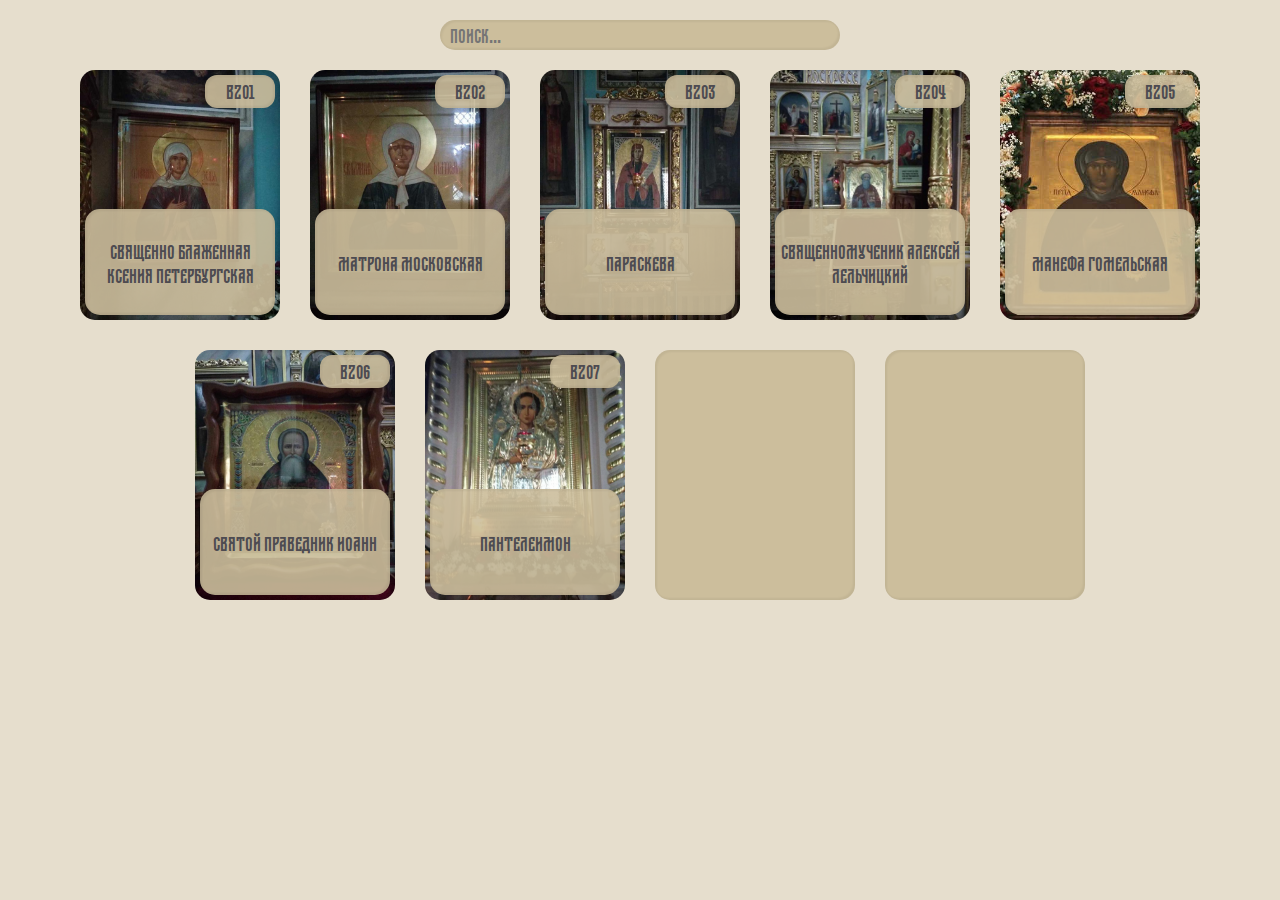
==== index.html @ b0486768 "Add files via upload" ====
<!DOCTYPE html><html lang="ru"><head><meta charset="UTF-8"><meta name="viewport" content="width=device-width,initial-scale=1"><meta http-equiv="X-UA-Compatible" content="ie=edge"><meta name="description" content=""><meta name="keywords" content=""><link rel="stylesheet" href="css/style.css"><link rel="shortcut icon" href="img/favicon.ico" type="image/x-icon"><title>Byzantium 21</title></head><body class="body"><main class="main flex"><input type="text" name="search" placeholder="поиск..." class="form-search" id="search"><section class="container flex" id="container"><a href="bz01.html" title="Священно Блаженная Ксения Петербургская" class="card flex bz01"><div class="card__shape-id"><p class="card__text">bz01</p></div><div class="card__shape-text flex"><p class="card__text">cвященно блаженная ксения петербургская</p></div></a><a href="bz02.html" title="Матрона Московская" class="card flex bz02"><div class="card__shape-id"><p class="card__text">bz02</p></div><div class="card__shape-text flex"><p class="card__text">матрона московская</p></div></a><a href="bz03.html" title="Параскева" class="card flex bz03"><div class="card__shape-id"><p class="card__text">bz03</p></div><div class="card__shape-text flex"><p class="card__text">параскева</p></div></a><a href="bz04.html" title="Священномученик Алексей Лельчицкий " class="card flex bz04"><div class="card__shape-id"><p class="card__text">bz04</p></div><div class="card__shape-text flex"><p class="card__text">священномученик алексей лельчицкий</p></div></a><a href="bz05.html" title="Манефа Гомельская" class="card flex bz05"><div class="card__shape-id"><p class="card__text">bz05</p></div><div class="card__shape-text flex"><p class="card__text">манефа гомельская</p></div></a><a href="bz06.html" title="Святой праведник Иоанн" class="card flex bz06"><div class="card__shape-id"><p class="card__text">bz06</p></div><div class="card__shape-text flex"><p class="card__text">святой праведник иоанн</p></div></a><a href="bz07.html" title="Пантелеимон" class="card flex bz07"><div class="card__shape-id"><p class="card__text">bz07</p></div><div class="card__shape-text flex"><p class="card__text">пантелеимон</p></div></a><a class="card"></a> <a class="card"></a></section></main><script src="script.js"></script></body></html>
---- css/style.css ----
@font-face{font-family:Dobrozrachniy;src:url(../fonts/Dobrozrachniy-Regular.woff2)}@font-face{font-family:CertaSans;src:url(../fonts/CertaSans-Medium.woff)}:root{font-size:18px;font-family:CertaSans,sans-serif;color:#4d4b51}a{text-decoration:none}li{list-style:none}input{box-sizing:border-box}.flex{display:-webkit-box;display:flex}.preloader{background:#ccbe9c;position:fixed;left:0;top:0;width:100%;height:100%;z-index:100;-webkit-transition:1s;transition:1s;opacity:1;visibility:visible}.done{opacity:0;visibility:hidden}.loader{border:10px solid #e6decd;border-radius:50%;border-top-color:transparent;width:75px;height:75px;position:absolute;left:50%;top:50%;-webkit-transform:translate(-50%,-50%);transform:translate(-50%,-50%);-webkit-animation:2s linear infinite spin;animation:2s linear infinite spin}@-webkit-keyframes spin{from{-webkit-transform:translate(-50%,-50%) rotate(0);transform:translate(-50%,-50%) rotate(0)}to{-webkit-transform:translate(-50%,-50%) rotate(360deg);transform:translate(-50%,-50%) rotate(360deg)}}@keyframes spin{from{-webkit-transform:translate(-50%,-50%) rotate(0);transform:translate(-50%,-50%) rotate(0)}to{-webkit-transform:translate(-50%,-50%) rotate(360deg);transform:translate(-50%,-50%) rotate(360deg)}}.body,html{background:#e6decd;width:100%;height:100%;margin:0;padding:0;box-sizing:border-box}.main{padding:20px 5%;-webkit-box-orient:vertical;-webkit-box-direction:normal;flex-direction:column;-webkit-box-pack:center;justify-content:center;-webkit-box-align:center;align-items:center}.form-search{background:#ccbe9c;border:none;border-radius:15px;box-shadow:inset 2px 2px 2px rgba(0,0,0,.05),inset -2px -2px 2px rgba(0,0,0,.05);color:#4d4b51;font-family:Dobrozrachniy,sans-serif;font-size:20px;width:400px;height:30px;margin-bottom:5px;padding:3px 10px 5px;box-sizing:border-box;overflow:hidden;outline:0}.container{width:100%;height:100%;-webkit-box-pack:center;justify-content:center;align-content:flex-start;flex-wrap:wrap;position:relative;box-sizing:border-box}.container-text{padding:0 15% 20px}.card{background:#ccbe9c;border-radius:15px;box-shadow:inset 2px 2px 2px rgba(0,0,0,.05),inset -2px -2px 2px rgba(0,0,0,.05);width:200px;height:250px;margin:15px;padding:5px;-webkit-box-align:end;align-items:flex-end;position:relative;box-sizing:border-box;overflow:hidden}.card:hover{-webkit-transform:scale(.97);transform:scale(.97);-webkit-transition:.5s;transition:.5s}.card__shape-text{background:rgba(204,190,156,.9);box-shadow:inset 2px 2px 2px rgba(0,0,0,.05),inset -2px -2px 2px rgba(0,0,0,.05);border-radius:15px;width:100%;height:40%;padding:5px;-webkit-box-pack:center;justify-content:center;-webkit-box-align:center;align-items:center}.card__shape-id{background:rgba(204,190,156,.9);box-shadow:inset 2px 2px 2px rgba(0,0,0,.05),inset -2px -2px 2px rgba(0,0,0,.05);border-radius:12px;width:70px;height:30px;padding-top:3px;position:absolute;right:5px;top:5px}.card__text{color:#4d4b51;font-family:Dobrozrachniy,sans-serif;font-size:20px;text-align:center;margin:0}.bz01{background:url(../img/Ksenia_Pt.jpg) 0 0/cover}.bz02{background:url(../img/Matrona_Mos.jpg) 0 0/cover}.bz03{background:url(../img/Paraskeva.jpg) 0 0/cover}.bz04{background:url(../img/Lelchitsky.jpg) 0 0/cover}.bz05{background:url(../img/Manefa.jpg) center/cover}.bz06{background:url(../img/Ioann.jpg) 0 0/cover}.bz07{background:url(../img/Panteleimon.jpg) center/cover}.title{font-family:Dobrozrachniy,sans-serif;font-size:32px}.button{background:#e6decd;border:1px solid #3c3b44;border-radius:15px;font-family:Dobrozrachniy,sans-serif;font-size:18px;color:#3c3b44;width:250px;height:35px;margin:0 auto;padding-bottom:4px;display:-webkit-box;display:flex;-webkit-box-align:center;align-items:center;-webkit-box-pack:center;justify-content:center;position:fixed;bottom:15px;left:50%;-webkit-transform:translate(-50%,0);transform:translate(-50%,0);box-sizing:border-box;cursor:pointer}.button:hover{font-size:17px;width:240px;height:30px;margin-bottom:3px;-webkit-transition:.5s;transition:.5s}@media only screen and (max-width:900px){.container-text{padding:0 1% 20px}.form-search{width:300px;height:30px;margin-bottom:5px;padding:3px 10px 5px}}.hide{display:none}
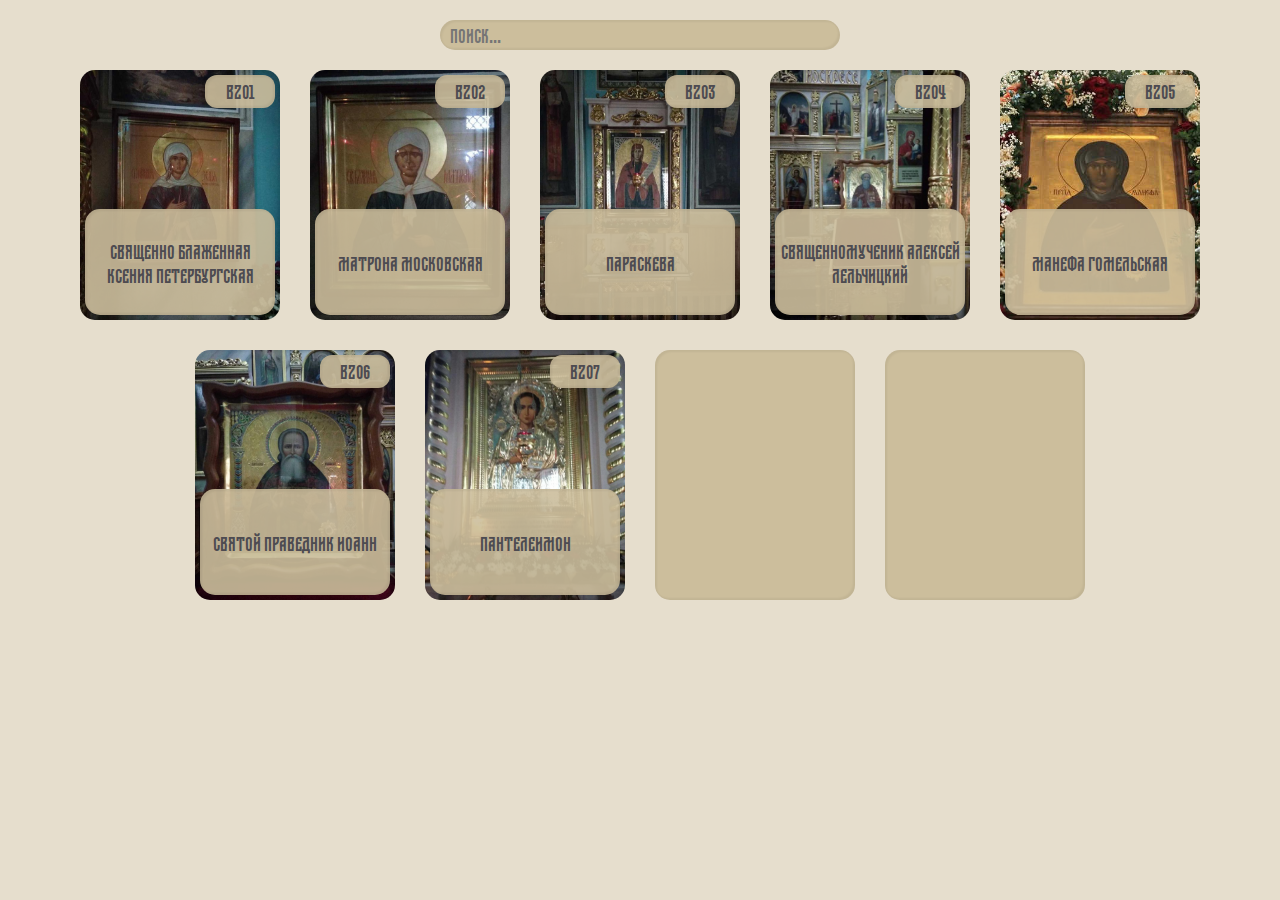
==== commit 0babfb6d: "Add files via upload" ====
--- a/index.html
+++ b/index.html
@@ -1 +1 @@
-<!DOCTYPE html><html lang="ru"><head><meta charset="UTF-8"><meta name="viewport" content="width=device-width,initial-scale=1"><meta http-equiv="X-UA-Compatible" content="ie=edge"><meta name="description" content=""><meta name="keywords" content=""><link rel="stylesheet" href="css/style.css"><link rel="shortcut icon" href="img/favicon.ico" type="image/x-icon"><title>Byzantium 21</title></head><body class="body"><main class="main flex"><input type="text" name="search" placeholder="поиск..." class="form-search" id="search"><section class="container flex" id="container"><a href="bz01.html" title="Священно Блаженная Ксения Петербургская" class="card flex bz01"><div class="card__shape-id"><p class="card__text">bz01</p></div><div class="card__shape-text flex"><p class="card__text">cвященно блаженная ксения петербургская</p></div></a><a href="bz02.html" title="Матрона Московская" class="card flex bz02"><div class="card__shape-id"><p class="card__text">bz02</p></div><div class="card__shape-text flex"><p class="card__text">матрона московская</p></div></a><a href="bz03.html" title="Параскева" class="card flex bz03"><div class="card__shape-id"><p class="card__text">bz03</p></div><div class="card__shape-text flex"><p class="card__text">параскева</p></div></a><a href="bz04.html" title="Священномученик Алексей Лельчицкий " class="card flex bz04"><div class="card__shape-id"><p class="card__text">bz04</p></div><div class="card__shape-text flex"><p class="card__text">священномученик алексей лельчицкий</p></div></a><a href="bz05.html" title="Манефа Гомельская" class="card flex bz05"><div class="card__shape-id"><p class="card__text">bz05</p></div><div class="card__shape-text flex"><p class="card__text">манефа гомельская</p></div></a><a href="bz06.html" title="Святой праведник Иоанн" class="card flex bz06"><div class="card__shape-id"><p class="card__text">bz06</p></div><div class="card__shape-text flex"><p class="card__text">святой праведник иоанн</p></div></a><a href="bz07.html" title="Пантелеимон" class="card flex bz07"><div class="card__shape-id"><p class="card__text">bz07</p></div><div class="card__shape-text flex"><p class="card__text">пантелеимон</p></div></a><a class="card"></a> <a class="card"></a></section></main><script src="script.js"></script></body></html>+<!DOCTYPE html><html lang="ru"><head><meta charset="UTF-8"><meta name="viewport" content="width=device-width,initial-scale=1"><meta http-equiv="X-UA-Compatible" content="ie=edge"><meta name="description" content=""><meta name="keywords" content=""><link rel="stylesheet" href="css/style.css"><link rel="shortcut icon" href="img/favicon.ico" type="image/x-icon"><title>Byzantium 21</title></head><body class="body"><div class="preloader" id="page-preloader"><div class="loader"></div><p class="loader-text">Загрузка</p></div><main class="main flex"><input type="text" name="search" placeholder="поиск..." class="form-search" id="search"><section class="container flex" id="container"><a href="bz01.html" title="Священно Блаженная Ксения Петербургская" class="card flex bz01"><div class="card__shape-id"><p class="card__text">bz01</p></div><div class="card__shape-text flex"><p class="card__text">cвященно блаженная ксения петербургская</p></div></a><a href="bz02.html" title="Матрона Московская" class="card flex bz02"><div class="card__shape-id"><p class="card__text">bz02</p></div><div class="card__shape-text flex"><p class="card__text">матрона московская</p></div></a><a href="bz03.html" title="Параскева" class="card flex bz03"><div class="card__shape-id"><p class="card__text">bz03</p></div><div class="card__shape-text flex"><p class="card__text">параскева</p></div></a><a href="bz04.html" title="Священномученик Алексей Лельчицкий " class="card flex bz04"><div class="card__shape-id"><p class="card__text">bz04</p></div><div class="card__shape-text flex"><p class="card__text">священномученик алексей лельчицкий</p></div></a><a href="bz05.html" title="Манефа Гомельская" class="card flex bz05"><div class="card__shape-id"><p class="card__text">bz05</p></div><div class="card__shape-text flex"><p class="card__text">манефа гомельская</p></div></a><a href="bz06.html" title="Святой праведник Иоанн" class="card flex bz06"><div class="card__shape-id"><p class="card__text">bz06</p></div><div class="card__shape-text flex"><p class="card__text">святой праведник иоанн</p></div></a><a href="bz07.html" title="Пантелеимон" class="card flex bz07"><div class="card__shape-id"><p class="card__text">bz07</p></div><div class="card__shape-text flex"><p class="card__text">пантелеимон</p></div></a><a class="card"></a> <a class="card"></a></section></main><script src="script.js"></script></body></html>--- a/css/style.css
+++ b/css/style.css
@@ -1 +1 @@
-@font-face{font-family:Dobrozrachniy;src:url(../fonts/Dobrozrachniy-Regular.woff2)}@font-face{font-family:CertaSans;src:url(../fonts/CertaSans-Medium.woff)}:root{font-size:18px;font-family:CertaSans,sans-serif;color:#4d4b51}a{text-decoration:none}li{list-style:none}input{box-sizing:border-box}.flex{display:-webkit-box;display:flex}.preloader{background:#ccbe9c;position:fixed;left:0;top:0;width:100%;height:100%;z-index:100;-webkit-transition:1s;transition:1s;opacity:1;visibility:visible}.done{opacity:0;visibility:hidden}.loader{border:10px solid #e6decd;border-radius:50%;border-top-color:transparent;width:75px;height:75px;position:absolute;left:50%;top:50%;-webkit-transform:translate(-50%,-50%);transform:translate(-50%,-50%);-webkit-animation:2s linear infinite spin;animation:2s linear infinite spin}@-webkit-keyframes spin{from{-webkit-transform:translate(-50%,-50%) rotate(0);transform:translate(-50%,-50%) rotate(0)}to{-webkit-transform:translate(-50%,-50%) rotate(360deg);transform:translate(-50%,-50%) rotate(360deg)}}@keyframes spin{from{-webkit-transform:translate(-50%,-50%) rotate(0);transform:translate(-50%,-50%) rotate(0)}to{-webkit-transform:translate(-50%,-50%) rotate(360deg);transform:translate(-50%,-50%) rotate(360deg)}}.body,html{background:#e6decd;width:100%;height:100%;margin:0;padding:0;box-sizing:border-box}.main{padding:20px 5%;-webkit-box-orient:vertical;-webkit-box-direction:normal;flex-direction:column;-webkit-box-pack:center;justify-content:center;-webkit-box-align:center;align-items:center}.form-search{background:#ccbe9c;border:none;border-radius:15px;box-shadow:inset 2px 2px 2px rgba(0,0,0,.05),inset -2px -2px 2px rgba(0,0,0,.05);color:#4d4b51;font-family:Dobrozrachniy,sans-serif;font-size:20px;width:400px;height:30px;margin-bottom:5px;padding:3px 10px 5px;box-sizing:border-box;overflow:hidden;outline:0}.container{width:100%;height:100%;-webkit-box-pack:center;justify-content:center;align-content:flex-start;flex-wrap:wrap;position:relative;box-sizing:border-box}.container-text{padding:0 15% 20px}.card{background:#ccbe9c;border-radius:15px;box-shadow:inset 2px 2px 2px rgba(0,0,0,.05),inset -2px -2px 2px rgba(0,0,0,.05);width:200px;height:250px;margin:15px;padding:5px;-webkit-box-align:end;align-items:flex-end;position:relative;box-sizing:border-box;overflow:hidden}.card:hover{-webkit-transform:scale(.97);transform:scale(.97);-webkit-transition:.5s;transition:.5s}.card__shape-text{background:rgba(204,190,156,.9);box-shadow:inset 2px 2px 2px rgba(0,0,0,.05),inset -2px -2px 2px rgba(0,0,0,.05);border-radius:15px;width:100%;height:40%;padding:5px;-webkit-box-pack:center;justify-content:center;-webkit-box-align:center;align-items:center}.card__shape-id{background:rgba(204,190,156,.9);box-shadow:inset 2px 2px 2px rgba(0,0,0,.05),inset -2px -2px 2px rgba(0,0,0,.05);border-radius:12px;width:70px;height:30px;padding-top:3px;position:absolute;right:5px;top:5px}.card__text{color:#4d4b51;font-family:Dobrozrachniy,sans-serif;font-size:20px;text-align:center;margin:0}.bz01{background:url(../img/Ksenia_Pt.jpg) 0 0/cover}.bz02{background:url(../img/Matrona_Mos.jpg) 0 0/cover}.bz03{background:url(../img/Paraskeva.jpg) 0 0/cover}.bz04{background:url(../img/Lelchitsky.jpg) 0 0/cover}.bz05{background:url(../img/Manefa.jpg) center/cover}.bz06{background:url(../img/Ioann.jpg) 0 0/cover}.bz07{background:url(../img/Panteleimon.jpg) center/cover}.title{font-family:Dobrozrachniy,sans-serif;font-size:32px}.button{background:#e6decd;border:1px solid #3c3b44;border-radius:15px;font-family:Dobrozrachniy,sans-serif;font-size:18px;color:#3c3b44;width:250px;height:35px;margin:0 auto;padding-bottom:4px;display:-webkit-box;display:flex;-webkit-box-align:center;align-items:center;-webkit-box-pack:center;justify-content:center;position:fixed;bottom:15px;left:50%;-webkit-transform:translate(-50%,0);transform:translate(-50%,0);box-sizing:border-box;cursor:pointer}.button:hover{font-size:17px;width:240px;height:30px;margin-bottom:3px;-webkit-transition:.5s;transition:.5s}@media only screen and (max-width:900px){.container-text{padding:0 1% 20px}.form-search{width:300px;height:30px;margin-bottom:5px;padding:3px 10px 5px}}.hide{display:none}+@font-face{font-family:Dobrozrachniy;src:url(../fonts/Dobrozrachniy-Regular.woff2)}@font-face{font-family:CertaSans;src:url(../fonts/CertaSans-Medium.woff)}:root{font-size:18px;font-family:CertaSans,sans-serif;color:#4d4b51}a{text-decoration:none}li{list-style:none}input{box-sizing:border-box}.flex{display:-webkit-box;display:flex}.body,html{background:#e6decd;width:100%;height:100%;margin:0;padding:0;box-sizing:border-box}.main{padding:20px 5%;-webkit-box-orient:vertical;-webkit-box-direction:normal;flex-direction:column;-webkit-box-pack:center;justify-content:center;-webkit-box-align:center;align-items:center}.container{width:100%;height:100%;-webkit-box-pack:center;justify-content:center;align-content:flex-start;flex-wrap:wrap;position:relative;box-sizing:border-box}.title{font-family:Dobrozrachniy,sans-serif;font-size:32px}.container-text{padding:0 15% 20px}.button{background:#e6decd;border:1px solid #3c3b44;border-radius:15px;font-family:Dobrozrachniy,sans-serif;font-size:18px;color:#3c3b44;width:250px;height:35px;margin:0 auto;padding-bottom:4px;display:-webkit-box;display:flex;-webkit-box-align:center;align-items:center;-webkit-box-pack:center;justify-content:center;position:fixed;bottom:15px;left:50%;-webkit-transform:translate(-50%,0);transform:translate(-50%,0);box-sizing:border-box;cursor:pointer}.preloader{background:#e6decd;position:fixed;left:0;top:0;width:100%;height:100%;z-index:100;-webkit-transition:1s;transition:1s;opacity:1;visibility:visible}.done{opacity:0;visibility:hidden}.loader-text{opacity:.7;font-family:Dobrozrachniy,sans-serif;font-size:22px;position:absolute;left:50%;top:50%;transform:translate(-50%,-50%)}.loader{border:10px solid rgba(204,190,156,.8);border-radius:50%;border-top-color:transparent;width:75px;height:75px;position:absolute;left:50%;top:40%;-webkit-transform:translate(-50%,-50%);transform:translate(-50%,-50%);-webkit-animation:2s linear infinite spin;animation:2s linear infinite spin}@-webkit-keyframes spin{from{-webkit-transform:translate(-50%,-50%) rotate(0);transform:translate(-50%,-50%) rotate(0)}to{-webkit-transform:translate(-50%,-50%) rotate(360deg);transform:translate(-50%,-50%) rotate(360deg)}}@keyframes spin{from{-webkit-transform:translate(-50%,-50%) rotate(0);transform:translate(-50%,-50%) rotate(0)}to{-webkit-transform:translate(-50%,-50%) rotate(360deg);transform:translate(-50%,-50%) rotate(360deg)}}::-moz-selection{background:rgba(204,190,156,.8)}::selection{background:rgba(204,190,156,.8)}::-webkit-scrollbar{width:15px}::-webkit-scrollbar-track{background:0 0;border-radius:5px;padding-left:5px}::-webkit-scrollbar-thumb{background:#ccbe9c;border-radius:5px;box-shadow:inset 2px 2px 2px rgba(0,0,0,.05),inset -2px -2px 2px rgba(0,0,0,.05)}.form-search{background:#ccbe9c;border:none;border-radius:15px;box-shadow:inset 2px 2px 2px rgba(0,0,0,.05),inset -2px -2px 2px rgba(0,0,0,.05);color:#4d4b51;font-family:Dobrozrachniy,sans-serif;font-size:20px;width:400px;height:30px;margin-bottom:5px;padding:3px 10px 5px;box-sizing:border-box;overflow:hidden;outline:0}.card{background:#ccbe9c;border-radius:15px;box-shadow:inset 2px 2px 2px rgba(0,0,0,.05),inset -2px -2px 2px rgba(0,0,0,.05);width:200px;height:250px;margin:15px;padding:5px;-webkit-box-align:end;align-items:flex-end;position:relative;box-sizing:border-box;overflow:hidden}.card__shape-text{background:rgba(204,190,156,.9);box-shadow:inset 2px 2px 2px rgba(0,0,0,.05),inset -2px -2px 2px rgba(0,0,0,.05);border-radius:15px;width:100%;height:40%;padding:5px;-webkit-box-pack:center;justify-content:center;-webkit-box-align:center;align-items:center}.card__shape-id{background:rgba(204,190,156,.9);box-shadow:inset 2px 2px 2px rgba(0,0,0,.05),inset -2px -2px 2px rgba(0,0,0,.05);border-radius:12px;width:70px;height:30px;padding-top:3px;position:absolute;right:5px;top:5px}.card__text{color:#4d4b51;font-family:Dobrozrachniy,sans-serif;font-size:20px;text-align:center;margin:0}.bz01{background:url(../img/Ksenia_Pt.jpg) 0 0/cover}.bz02{background:url(../img/Matrona_Mos.jpg) 0 0/cover}.bz03{background:url(../img/Paraskeva.jpg) 0 0/cover}.bz04{background:url(../img/Lelchitsky.jpg) 0 0/cover}.bz05{background:url(../img/Manefa.jpg) center/cover}.bz06{background:url(../img/Ioann.jpg) 0 0/cover}.bz07{background:url(../img/Panteleimon.jpg) center/cover}.hide{display:none}.card:hover{-webkit-transform:scale(.97);transform:scale(.97);-webkit-transition:.5s;transition:.5s}.button:hover{font-size:17px;width:240px;height:30px;margin-bottom:3px;-webkit-transition:.5s;transition:.5s}@media only screen and (max-width:900px){.container-text{padding:0 1% 20px}.form-search{width:300px;height:30px;margin-bottom:5px;padding:3px 10px 5px}}